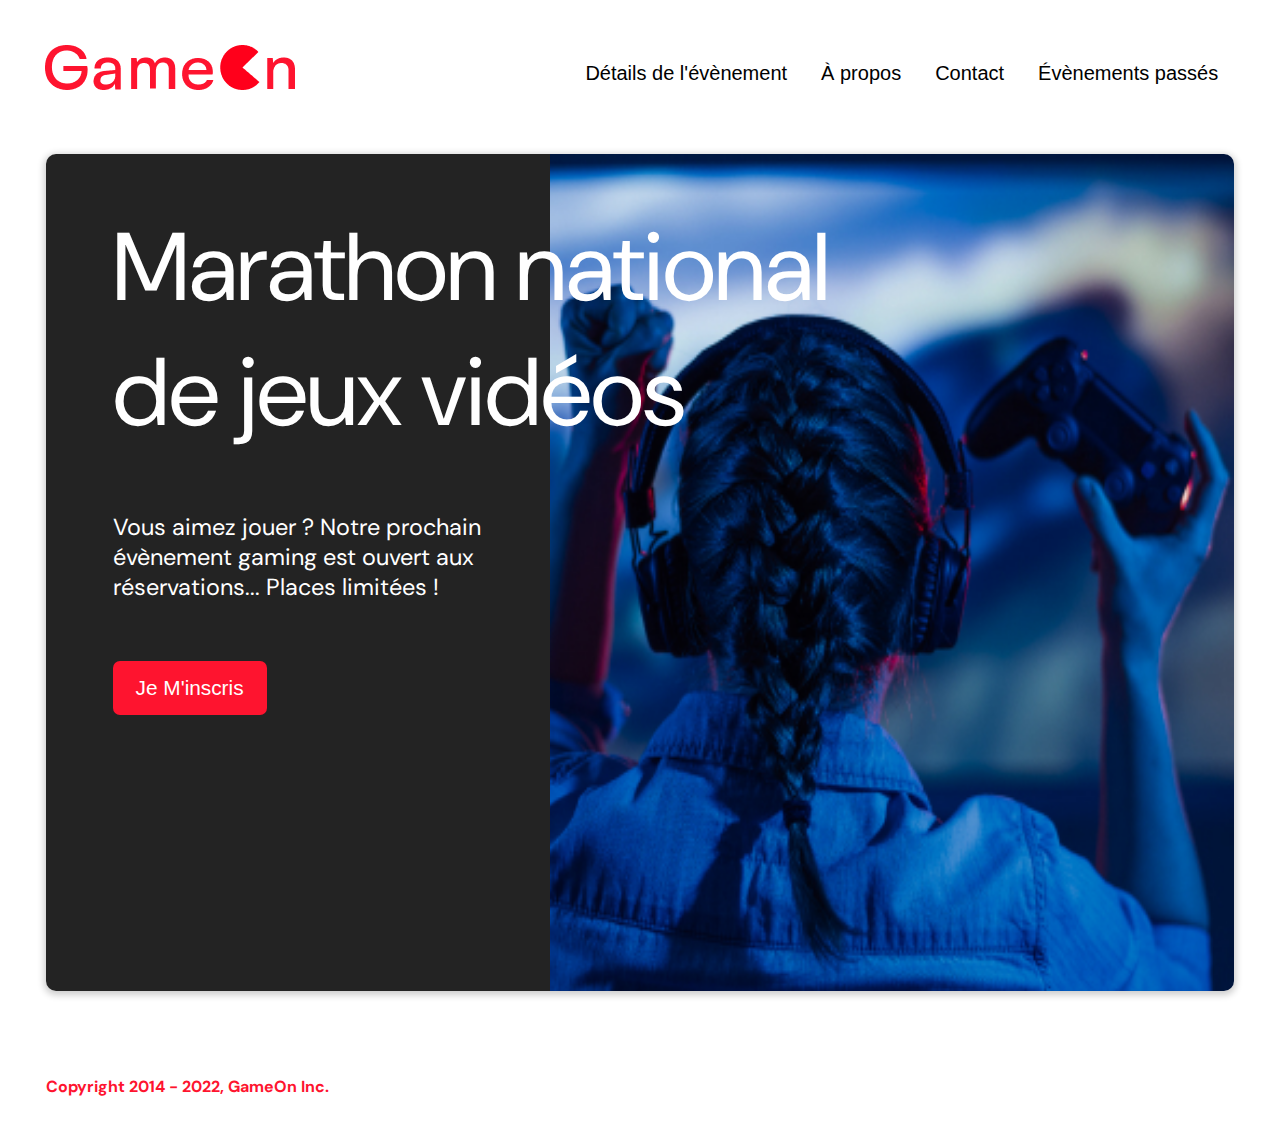
==== index.html @ 82ab637f "premier commit" ====
<!DOCTYPE html>
<html lang="en">
  <head>
    <meta charset="utf-8" />
    <title>Reservation</title>
    <meta name="viewport" content="width=device-width,initial-scale=1" />
    <link rel="stylesheet" href="modal.css" />
    <link
      rel="stylesheet"
      href="https://cdnjs.cloudflare.com/ajax/libs/font-awesome/4.7.0/css/font-awesome.min.css"
    />
    <link
      href="https://fonts.googleapis.com/css?family=DM+Sans"
      rel="stylesheet"
    />
  </head>
  <body>
    <div class="topnav" id="myTopnav">
      <div class="header-logo">
        <img alt="logo" src="Logo.png" width="auto" height="auto" />
      </div>
      <div class="main-navbar">
        <!-- Ajout de la classe "nav-link" à tous les liens -->

        <a href="#" class="nav-link active" style="display: none"
          ><span>Accueil</span></a
        >
        <a href="#" class="nav-link"><span>Détails de l'évènement</span></a>
        <a href="#" class="nav-link"><span>À propos</span></a>
        <a href="#" class="nav-link"><span>Contact</span></a>
        <a href="#" class="nav-link"><span>Évènements passés</span></a>
        <a href="javascript:void(0);" class="icon" onclick="editNav()">
          <i class="fa fa-bars"></i>
        </a>
      </div>
    </div>
    <main>
      <div class="hero-section">
        <div class="hero-content">
          <h1 class="hero-headline">
            Marathon national<br />
            de jeux vidéos
          </h1>
          <p class="hero-text">
            Vous aimez jouer ? Notre prochain évènement gaming est ouvert aux
            réservations... Places limitées !
          </p>
          <button class="btn-signup modal-btn">je m'inscris</button>
        </div>
        <div class="hero-img">
          <img src="./bg_img.jpg" alt="img" />
        </div>
        <button class="btn-signup modal-btn">je m'inscris</button>
      </div>

      <div class="bground">
        <div class="content">
          <span class="close"></span>
          <div class="modal-body">
            <form
              name="reserve"
              action="index.html"
              method="get"
              onsubmit="return validate();"
            >
              <div class="formData">
                <label for="first">Prénom</label><br />
                <input
                  class="text-control"
                  type="text"
                  id="first"
                  name="first"
                  minlength="2"
                /><br />
              </div>
              <div class="formData">
                <label for="last">Nom</label><br />
                <input
                  class="text-control"
                  type="text"
                  id="last"
                  name="last"
                /><br />
              </div>
              <div class="formData">
                <label for="email">E-mail</label><br />
                <input
                  class="text-control"
                  type="email"
                  id="email"
                  name="email"
                /><br />
              </div>
              <div class="formData">
                <label for="birthdate">Date de naissance</label><br />
                <input
                  class="text-control"
                  type="date"
                  id="birthdate"
                  name="birthdate"
                /><br />
              </div>
              <div class="formData">
                <label for="quantity"
                  >À combien de tournois GameOn avez-vous déjà participé
                  ?</label
                ><br />
                <input
                  type="number"
                  class="text-control"
                  id="quantity"
                  name="quantity"
                  min="0"
                  max="99"
                />
              </div>
              <p class="text-label">
                A quel tournoi souhaitez-vous participer cette année ?
              </p>
              <div class="formData">
                <input
                  class="checkbox-input"
                  type="radio"
                  id="location1"
                  name="location"
                  value="New York"
                />
                <label class="checkbox-label" for="location1">
                  <span class="checkbox-icon"></span>
                  New York</label
                >
                <input
                  class="checkbox-input"
                  type="radio"
                  id="location2"
                  name="location"
                  value="San Francisco"
                />
                <label class="checkbox-label" for="location2">
                  <span class="checkbox-icon"></span>
                  San Francisco</label
                >
                <input
                  class="checkbox-input"
                  type="radio"
                  id="location3"
                  name="location"
                  value="Seattle"
                />
                <label class="checkbox-label" for="location3">
                  <span class="checkbox-icon"></span>
                  Seattle</label
                >
                <input
                  class="checkbox-input"
                  type="radio"
                  id="location4"
                  name="location"
                  value="Chicago"
                />
                <label class="checkbox-label" for="location4">
                  <span class="checkbox-icon"></span>
                  Chicago</label
                >
                <input
                  class="checkbox-input"
                  type="radio"
                  id="location5"
                  name="location"
                  value="Boston"
                />
                <label class="checkbox-label" for="location5">
                  <span class="checkbox-icon"></span>
                  Boston</label
                >
                <input
                  class="checkbox-input"
                  type="radio"
                  id="location6"
                  name="location"
                  value="Portland"
                />
                <label class="checkbox-label" for="location6">
                  <span class="checkbox-icon"></span>
                  Portland</label
                >
              </div>

              <div class="formData">
                <input
                  class="checkbox-input"
                  type="checkbox"
                  id="checkbox1"
                  checked
                />
                <label class="checkbox2-label" for="checkbox1" required>
                  <span class="checkbox-icon"></span>
                  J'ai lu et accepté les conditions d'utilisation.
                </label>
                <br />
                <input class="checkbox-input" type="checkbox" id="checkbox2" />
                <label class="checkbox2-label" for="checkbox2">
                  <span class="checkbox-icon"></span>
                  Je souhaite être prévenu des prochains évènements.
                </label>
                <br />
              </div>
              <input
                class="btn-submit"
                type="submit"
                class="button"
                value="C'est parti"
              />
            </form>
          </div>
        </div>
      </div>
    </main>
    <footer>
      <p class="copyrights">Copyright 2014 - 2022, GameOn Inc.</p>
    </footer>
    <script src="modal.js"></script>
  </body>
</html>
---- modal.css ----
:root {
  --font-default: "DM Sans", Arial, Helvetica, sans-serif;
  --font-slab: var(--font-default);
  --modal-duration: 0.8s;
}
* {
  box-sizing: border-box;
  margin: 0;
  padding: 0;
}
/* Landing Page */

body {
  margin: 0;
  display: flex;
  flex-direction: column;
  background-image: url("background.png");
  font-family: var(--font-default);
  font-size: 18px;
  max-width: 1300px;
  margin: 0 auto;
}

p {
  margin-bottom: 0;
  padding: 0.5vw;
}

img {
  padding-right: 1rem;
}

.topnav {
  overflow: hidden;
  margin: 3.5%;
}
.header-logo {
  float: left;
}
.main-navbar {
  float: right;
}
.topnav a {
  float: left;
  display: block;
  color: #000000;
  text-align: center;
  padding: 12px 12px;
  margin: 5px;
  text-decoration: none;
  font-size: 20px;
  font-family: Roboto, sans-serif;
}

.topnav a:hover {
  background-color: #ff0000;
  color: #ffffff;
  border-radius: 15px;
}

/* modification  */

.topnav a.active {
  background-color: #ff0000;
  color: #ffffff;
  border-radius: 15px;
}

.topnav .icon {
  display: none;
}

@media screen and (max-width: 768px) {
  .topnav a {
    display: none;
  }
  .topnav a.icon {
    float: right;
    display: block;
    color: #ff0000;
    text-align: center;
    font-size: 25px;
    text-decoration: none;
  }

  .topnav a:hover {
    background-color: #ffffff;
    color: black;
    border-radius: 0;
  }
}

@media screen and (max-width: 768px) {
  .topnav.responsive {
    position: relative;
  }
  .topnav.responsive .icon {
    position: absolute;
    right: 0;
    top: 0;
  }
  .topnav.responsive a {
    float: none;
    display: block;
    text-align: left;
  }
}

@media screen and (max-width: 540px) {
  .topnav a {
    display: none;
  }
  .topnav a.icon {
    float: right;
    display: block;
    margin-top: -15px;
  }
}

main {
  font-size: 130%;
  font-weight: bolder;
  color: black;
  padding-top: 0.5vw;
  padding-left: 2vw;
  padding-right: 2vw;
  margin: 1px 20px 15px;
  border-radius: 2rem;
  text-align: justify;
}

.modal-btn {
  font-size: 145%;
  background: #fe142f;
  display: flex;
  margin: auto;
  padding: 2em;
  color: #fff;
  padding: 0.75rem 2.5rem;
  border-radius: 1rem;
  cursor: pointer;
}

.modal-btn:hover {
  background: #3876ac;
}

.footer {
  margin: 20px;
  padding: 10px;
  font-family: var(--font-slab);
}

/* Modal form */

.button {
  background: #fe142f;
  margin-top: 0.5em;
  padding: 1em;
  color: #fff;
  border-radius: 15px;
  cursor: pointer;
  font-size: 16px;
}

.button:hover {
  background: #3876ac;
}

.smFont {
  font-size: 16px;
}

.bground {
  display: none;
  position: fixed;
  z-index: 1;
  left: 0;
  top: 0;
  height: 100%;
  width: 100%;
  overflow: auto;
  background-color: rgba(26, 39, 156, 0.4);
}

.content {
  margin: 5% auto;
  width: 100%;
  max-width: 500px;
  animation-name: modalopen;
  animation-duration: var(--modal-duration);
  background: #232323;
  border-radius: 10px;
  overflow: hidden;
  position: relative;
  color: #fff;
  padding-top: 10px;
}

.content-off {
  animation-name: modalclose;
  animation-duration: var(--modal-duration);
}

.modal-body {
  padding: 15px 8%;
  margin: 15px auto;
}

label {
  font-family: var(--font-default);
  font-size: 17px;
  font-weight: normal;
  display: inline-block;
  margin-bottom: 11px;
}
input {
  padding: 8px;
  border: 0.8px solid #ccc;
  outline: none;
}
.text-control {
  margin: 0;
  padding: 8px;
  width: 100%;
  border-radius: 8px;
  font-size: 20px;
  height: 48px;
}
.formData[data-error]::after {
  content: attr(data-error);
  font-size: 0.4em;
  color: #e54858;
  display: block;
  margin-top: 7px;
  margin-bottom: 7px;
  text-align: right;
  line-height: 0.3;
  opacity: 0;
  transition: 0.3s;
}
.formData[data-error-visible="true"]::after {
  opacity: 1;
}
.formData[data-error-visible="true"] .text-control {
  border: 2px solid #e54858;
}
/* 
input[data-error]::after {
    content: attr(data-error);
    font-size: 0.4em;
    color: red;
} */
.checkbox-label,
.checkbox2-label {
  position: relative;
  margin-left: 36px;
  font-size: 12px;
  font-weight: normal;
}
.checkbox-label .checkbox-icon,
.checkbox2-label .checkbox-icon {
  display: block;
  width: 20px;
  height: 20px;
  border: 2px solid #279e7a;
  border-radius: 50%;
  text-indent: 29px;
  white-space: nowrap;
  position: absolute;
  left: -30px;
  top: -1px;
  transition: 0.3s;
}
.checkbox-label .checkbox-icon::after,
.checkbox2-label .checkbox-icon::after {
  content: "";
  width: 13px;
  height: 13px;
  background-color: #279e7a;
  border-radius: 50%;
  text-indent: 29px;
  white-space: nowrap;
  position: absolute;
  left: 50%;
  top: 50%;
  transform: translate(-50%, -50%);
  transition: 0.3s;
  opacity: 0;
}
.checkbox-input {
  display: none;
}
.checkbox-input:checked + .checkbox-label .checkbox-icon::after,
.checkbox-input:checked + .checkbox2-label .checkbox-icon::after {
  opacity: 1;
}
.checkbox-input:checked + .checkbox2-label .checkbox-icon {
  background: #279e7a;
}
.checkbox2-label .checkbox-icon {
  border-radius: 4px;
  border: 0;
  background: #c4c4c4;
}
.checkbox2-label .checkbox-icon::after {
  width: 7px;
  height: 4px;
  border-radius: 2px;
  background: transparent;
  border: 2px solid transparent;
  border-bottom-color: #fff;
  border-left-color: #fff;
  transform: rotate(-55deg);
  left: 21%;
  top: 19%;
}
.close {
  position: absolute;
  right: 15px;
  top: 15px;
  width: 32px;
  height: 32px;
  opacity: 1;
  cursor: pointer;
  transform: scale(0.7);
}
.close:before,
.close:after {
  position: absolute;
  left: 15px;
  content: " ";
  height: 33px;
  width: 3px;
  background-color: #fff;
}
.close:before {
  transform: rotate(45deg);
}
.close:after {
  transform: rotate(-45deg);
}
.btn-submit,
.btn-signup {
  background: #fe142f;
  display: block;
  margin: 0 auto;
  border-radius: 7px;
  font-size: 1rem;
  padding: 12px 82px;
  color: #fff;
  cursor: pointer;
  border: 0;
}
/* custom select styles */
.custom-select {
  position: relative;
  font-family: Arial;
  font-size: 1.1rem;
  font-weight: normal;
}

.custom-select select {
  display: none;
}
.select-selected {
  background-color: #fff;
}

/* Style the arrow inside the select element: */
.select-selected:after {
  position: absolute;
  content: "";
  top: 10px;
  right: 13px;
  width: 11px;
  height: 11px;
  border: 3px solid transparent;
  border-bottom-color: #f00;
  border-left-color: #f00;
  transform: rotate(-48deg);
  border-radius: 5px 0 5px 0;
}

/* Point the arrow upwards when the select box is open (active): */
.select-selected.select-arrow-active:after {
  transform: rotate(135deg);
  top: 13px;
}

.select-items div,
.select-selected {
  color: #000;
  padding: 11px 16px;
  border: 1px solid transparent;
  border-color: transparent transparent rgba(0, 0, 0, 0.1) transparent;
  cursor: pointer;
  border-radius: 8px;
  height: 48px;
}

/* Style items (options): */
.select-items {
  position: absolute;
  background-color: #fff;
  top: 89%;
  left: 0;
  right: 0;
  z-index: 99;
}

/* Hide the items when the select box is closed: */
.select-hide {
  display: none;
}

.select-items div:hover,
.same-as-selected {
  background-color: rgba(0, 0, 0, 0.1);
}
/* custom select end */
.text-label {
  font-weight: normal;
  font-size: 16px;
}
.hero-section {
  min-height: 93vh;
  border-radius: 10px;
  display: grid;
  grid-template-columns: repeat(12, 1fr);
  overflow: hidden;
  box-shadow: 0 2px 7px 2px rgba(0, 0, 0, 0.2);
  margin-bottom: 10px;
}
.hero-content {
  padding: 51px 67px;
  grid-column: span 4;
  background: #232323;
  color: #fff;
  position: relative;
  text-align: left;
  min-width: 424px;
}
.hero-content::after {
  content: "";
  width: 100%;
  height: 100%;
  background: #232323;
  position: absolute;
  right: -80px;
  top: 0;
}
.hero-content > * {
  position: relative;
  z-index: 1;
}
.hero-headline {
  font-size: 6rem;
  font-weight: normal;
  white-space: nowrap;
}
.hero-text {
  width: 146%;
  font-weight: normal;
  margin-top: 57px;
  padding: 0;
}
.btn-signup {
  outline: none;
  text-transform: capitalize;
  font-size: 1.3rem;
  padding: 15px 23px;
  margin: 0;
  margin-top: 59px;
}
.hero-img {
  grid-column: span 8;
}
.hero-img img {
  width: 100%;
  height: 100%;
  display: block;
  padding: 0;
}
.copyrights {
  color: #fe142f;
  padding: 0;
  font-size: 1rem;
  margin: 60px 0 30px;
  font-weight: bolder;
}
.hero-section > .btn-signup {
  display: none;
}
footer {
  padding-left: 2vw;
  padding-right: 2vw;
  margin: 0 20px;
}
@media screen and (max-width: 800px) {
  .hero-section {
    display: block;
    box-shadow: unset;
  }
  .hero-content {
    background: #fff;
    color: #000;
    padding: 20px;
  }
  .hero-content::after {
    content: unset;
  }
  .hero-content .btn-signup {
    display: none;
  }
  .hero-headline {
    font-size: 4.5rem;
    white-space: normal;
  }
  .hero-text {
    width: unset;
    font-size: 1.5rem;
  }
  .hero-img img {
    border-radius: 10px;
    margin-top: 40px;
  }
  .hero-section > .btn-signup {
    display: block;
    margin: 32px auto 10px;
    padding: 12px 35px;
  }
  .copyrights {
    margin-top: 50px;
    text-align: center;
  }
}

@keyframes modalopen {
  from {
    opacity: 0;
    transform: translateY(-150px);
  }
  to {
    opacity: 1;
  }
}

/* Ajout de l'animation inverse de modalopen afin de fermer le formulaire */
@keyframes modalclose {
  from {
    opacity: 1;
    transform: translateY(0);
  }
  to {
    opacity: 0;
    transform: translateY(-100%);
  }
}
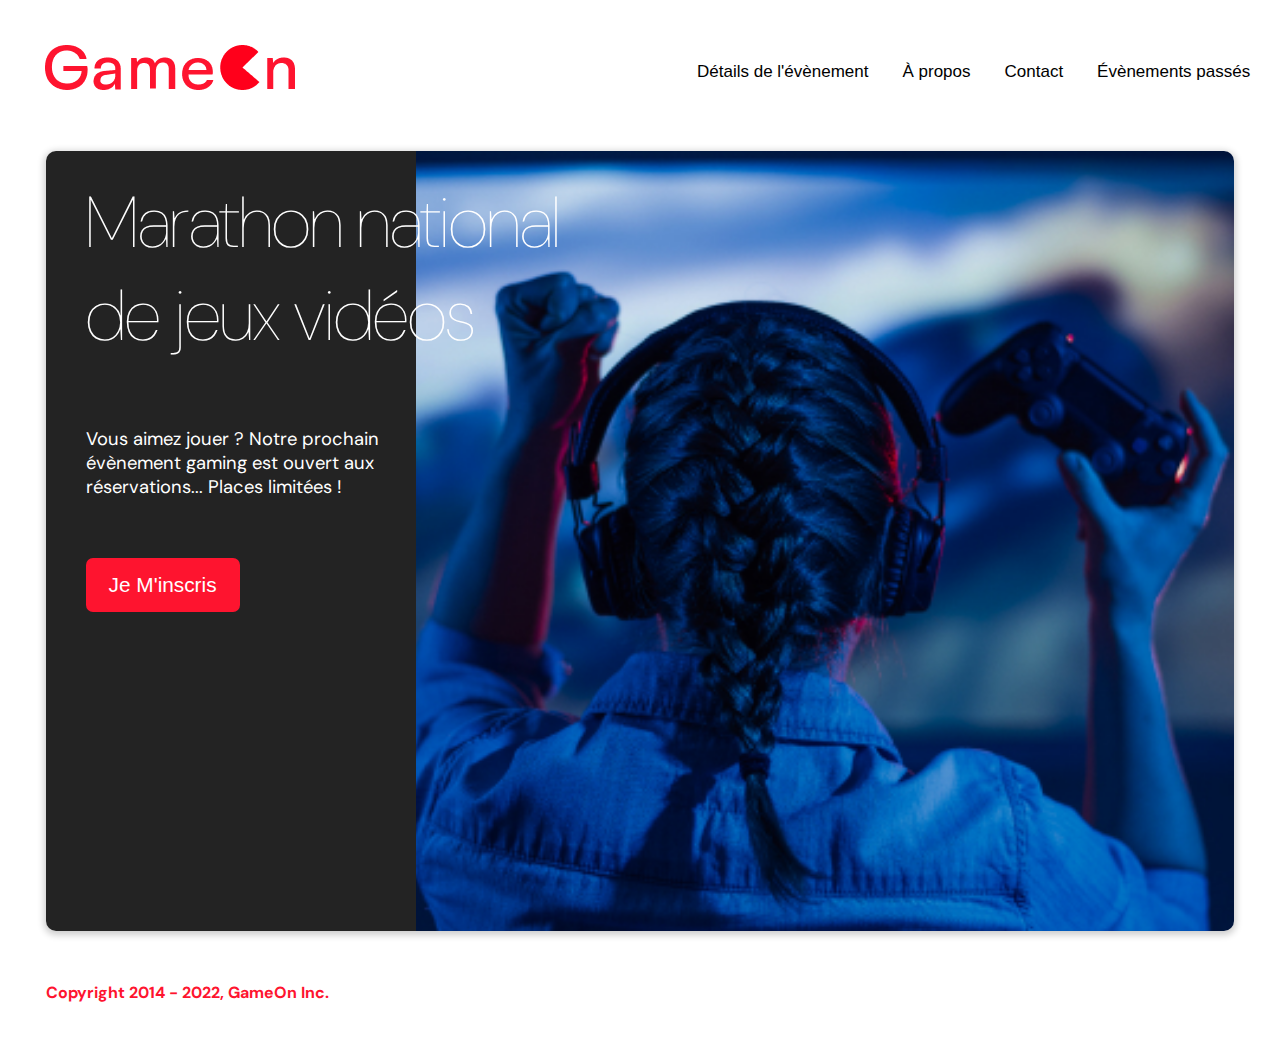
==== commit 0a06d245: "fixe bug" ====
--- a/index.html
+++ b/index.html
@@ -29,11 +29,12 @@
         <a href="#" class="nav-link"><span>À propos</span></a>
         <a href="#" class="nav-link"><span>Contact</span></a>
         <a href="#" class="nav-link"><span>Évènements passés</span></a>
-        <a href="javascript:void(0);" class="icon" onclick="editNav()">
+        <a href="javascript:void(0);" class="icon" onclick="toggleNav()">
           <i class="fa fa-bars"></i>
         </a>
       </div>
     </div>
+
     <main>
       <div class="hero-section">
         <div class="hero-content">
@@ -58,19 +59,22 @@
           <span class="close"></span>
           <div class="modal-body">
             <form
-              name="reserve"
-              action="index.html"
-              method="get"
-              onsubmit="return validate();"
+            name="reserve"
+            action="index.html"
+            method="get"
+            id="form-modal"
             >
-              <div class="formData">
+              <div
+                class="formData"
+                data-error="Le champ doit contenir uniquement des lettres"
+                data-error-visible="false"
+              >
                 <label for="first">Prénom</label><br />
                 <input
                   class="text-control"
                   type="text"
                   id="first"
                   name="first"
-                  minlength="2"
                 /><br />
               </div>
               <div class="formData">
@@ -110,9 +114,7 @@
                   class="text-control"
                   id="quantity"
                   name="quantity"
-                  min="0"
-                  max="99"
-                />
+                /><br />
               </div>
               <p class="text-label">
                 A quel tournoi souhaitez-vous participer cette année ?
@@ -185,7 +187,6 @@
                   Portland</label
                 >
               </div>
-
               <div class="formData">
                 <input
                   class="checkbox-input"
@@ -207,8 +208,8 @@
               </div>
               <input
                 class="btn-submit"
+                class="button"
                 type="submit"
-                class="button"
                 value="C'est parti"
               />
             </form>
--- a/modal.css
+++ b/modal.css
@@ -3,18 +3,16 @@
   --font-slab: var(--font-default);
   --modal-duration: 0.8s;
 }
-* {
+
+*, ::before, ::after {
   box-sizing: border-box;
   margin: 0;
   padding: 0;
 }
-/* Landing Page */
 
 body {
-  margin: 0;
   display: flex;
   flex-direction: column;
-  background-image: url("background.png");
   font-family: var(--font-default);
   font-size: 18px;
   max-width: 1300px;
@@ -28,18 +26,26 @@
 
 img {
   padding-right: 1rem;
-}
+  object-fit: contain;
+}
+
+/* Navbar */
 
 .topnav {
+  margin: 3.5% -3% 3.5% 3.5%;
   overflow: hidden;
-  margin: 3.5%;
-}
+  /* width: 100%; */
+}
+
 .header-logo {
   float: left;
 }
+
 .main-navbar {
   float: right;
-}
+  margin-right: 4vw;
+}
+
 .topnav a {
   float: left;
   display: block;
@@ -48,8 +54,8 @@
   padding: 12px 12px;
   margin: 5px;
   text-decoration: none;
-  font-size: 20px;
-  font-family: Roboto, sans-serif;
+  font-size: 17px;
+  font-family: "Roboto", sans-serif;
 }
 
 .topnav a:hover {
@@ -58,11 +64,13 @@
   border-radius: 15px;
 }
 
-/* modification  */
+.topnav a:hover span {
+  border-bottom: 1px solid white;
+}
 
 .topnav a.active {
   background-color: #ff0000;
-  color: #ffffff;
+  color: white;
   border-radius: 15px;
 }
 
@@ -70,61 +78,98 @@
   display: none;
 }
 
+/* Media Queries Navabar */
+
 @media screen and (max-width: 768px) {
+  body {
+    margin: 0;
+    max-width: 100vw;
+    padding: 0;
+  }
+  .topnav {
+    padding: 0;
+    margin: 0;
+    display: flex;
+    align-items: center;
+    justify-content: space-between;
+    text-align: center;
+  }
+
+  .header-logo {
+    padding: 20px 20px 0px;
+  }
+
+  .main-navbar {
+    float: none;
+    margin-right: 0;
+  }
+
   .topnav a {
     display: none;
   }
+
   .topnav a.icon {
-    float: right;
     display: block;
+    float: none;
     color: #ff0000;
     text-align: center;
-    font-size: 25px;
+    font-size: 40px;
     text-decoration: none;
-  }
-
-  .topnav a:hover {
+    padding: 0;
+    /* margin: 20px 40px 0 0; */
+    mix-blend-mode: color-burn;
+  }
+
+  .topnav a.icon:hover {
     background-color: #ffffff;
-    color: black;
     border-radius: 0;
   }
-}
-
-@media screen and (max-width: 768px) {
+
   .topnav.responsive {
     position: relative;
   }
+
   .topnav.responsive .icon {
     position: absolute;
     right: 0;
     top: 0;
   }
+
   .topnav.responsive a {
     float: none;
     display: block;
     text-align: left;
-  }
-}
-
-@media screen and (max-width: 540px) {
-  .topnav a {
-    display: none;
-  }
-  .topnav a.icon {
+    margin-right: 100px;
+  }
+
+  .topnav.responsive a.icon {
     float: right;
     display: block;
+    margin: 35px 55px 0 0;
+  }
+}
+
+@media screen and (max-width: 540px) {
+  .topnav a.icon {
     margin-top: -15px;
   }
-}
+
+  .header-logo img {
+    width: 120px;
+  }
+}
+
+/* Fin Media Queries Navabar */
 
 main {
+  display: flex;
   font-size: 130%;
   font-weight: bolder;
   color: black;
   padding-top: 0.5vw;
   padding-left: 2vw;
   padding-right: 2vw;
-  margin: 1px 20px 15px;
+  margin: 1px 20px;
   border-radius: 2rem;
   text-align: justify;
 }
@@ -184,6 +229,7 @@
 }
 
 .content {
+  height: auto;
   margin: 5% auto;
   width: 100%;
   max-width: 500px;
@@ -227,30 +273,28 @@
   font-size: 20px;
   height: 48px;
 }
+label[for="quantity"] {
+  padding-top: 7px;
+}
 .formData[data-error]::after {
   content: attr(data-error);
   font-size: 0.4em;
   color: #e54858;
-  display: block;
+  display: none;
   margin-top: 7px;
   margin-bottom: 7px;
   text-align: right;
   line-height: 0.3;
   opacity: 0;
-  transition: 0.3s;
+  transition: all 0.3s;
 }
 .formData[data-error-visible="true"]::after {
+  display: block;
   opacity: 1;
 }
 .formData[data-error-visible="true"] .text-control {
   border: 2px solid #e54858;
 }
-/* 
-input[data-error]::after {
-    content: attr(data-error);
-    font-size: 0.4em;
-    color: red;
-} */
 .checkbox-label,
 .checkbox2-label {
   position: relative;
@@ -351,80 +395,13 @@
   color: #fff;
   cursor: pointer;
   border: 0;
-}
-/* custom select styles */
-.custom-select {
-  position: relative;
-  font-family: Arial;
-  font-size: 1.1rem;
-  font-weight: normal;
-}
-
-.custom-select select {
-  display: none;
-}
-.select-selected {
-  background-color: #fff;
-}
-
-/* Style the arrow inside the select element: */
-.select-selected:after {
-  position: absolute;
-  content: "";
-  top: 10px;
-  right: 13px;
-  width: 11px;
-  height: 11px;
-  border: 3px solid transparent;
-  border-bottom-color: #f00;
-  border-left-color: #f00;
-  transform: rotate(-48deg);
-  border-radius: 5px 0 5px 0;
-}
-
-/* Point the arrow upwards when the select box is open (active): */
-.select-selected.select-arrow-active:after {
-  transform: rotate(135deg);
-  top: 13px;
-}
-
-.select-items div,
-.select-selected {
-  color: #000;
-  padding: 11px 16px;
-  border: 1px solid transparent;
-  border-color: transparent transparent rgba(0, 0, 0, 0.1) transparent;
-  cursor: pointer;
-  border-radius: 8px;
-  height: 48px;
-}
-
-/* Style items (options): */
-.select-items {
-  position: absolute;
-  background-color: #fff;
-  top: 89%;
-  left: 0;
-  right: 0;
-  z-index: 99;
-}
-
-/* Hide the items when the select box is closed: */
-.select-hide {
-  display: none;
-}
-
-.select-items div:hover,
-.same-as-selected {
-  background-color: rgba(0, 0, 0, 0.1);
-}
-/* custom select end */
+  text-align: center;
+}
 .text-label {
   font-weight: normal;
   font-size: 16px;
 }
 .hero-section {
-  min-height: 93vh;
   border-radius: 10px;
   display: grid;
   grid-template-columns: repeat(12, 1fr);
@@ -433,13 +410,13 @@
   margin-bottom: 10px;
 }
 .hero-content {
-  padding: 51px 67px;
-  grid-column: span 4;
+  padding: 25px 40px;
+  grid-column: span 3;
   background: #232323;
   color: #fff;
   position: relative;
   text-align: left;
-  min-width: 424px;
+  min-width: 350px;
 }
 .hero-content::after {
   content: "";
@@ -447,7 +424,7 @@
   height: 100%;
   background: #232323;
   position: absolute;
-  right: -80px;
+  right: -20px;
   top: 0;
 }
 .hero-content > * {
@@ -455,15 +432,16 @@
   z-index: 1;
 }
 .hero-headline {
-  font-size: 6rem;
-  font-weight: normal;
+  font-size: 4.5rem;
+  font-weight: 100;
   white-space: nowrap;
 }
 .hero-text {
-  width: 146%;
-  font-weight: normal;
-  margin-top: 57px;
+  width: 120%;
+  font-weight: lighter;
+  margin-top: 65px;
   padding: 0;
+  font-size: 1.15rem;
 }
 .btn-signup {
   outline: none;
@@ -474,7 +452,7 @@
   margin-top: 59px;
 }
 .hero-img {
-  grid-column: span 8;
+  grid-column: span 9;
 }
 .hero-img img {
   width: 100%;
@@ -483,10 +461,11 @@
   padding: 0;
 }
 .copyrights {
+  display: flex;
   color: #fe142f;
   padding: 0;
   font-size: 1rem;
-  margin: 60px 0 30px;
+  margin: 40px 0 50px;
   font-weight: bolder;
 }
 .hero-section > .btn-signup {
@@ -497,6 +476,113 @@
   padding-right: 2vw;
   margin: 0 20px;
 }
+
+/* CONFIRMATION SUBMIT MODAL */
+.container-confirmation {
+  display: block;
+  height: 100%;
+  width: 100%;
+  max-width: 450px;
+  margin: 0 auto;
+}
+
+.para-confirmation{
+  display: flex;
+  align-items: center;
+  justify-content:center;
+  text-align: center;
+  margin: 0 auto;
+  height: 90%;
+  font-size: 1.9rem;
+  line-height: 1.7;
+  font-weight: lighter;
+  animation: appear .8s ease-out;
+}
+
+#close-btn-confirmation {
+  position: relative;
+  display: block;
+  bottom: 0px;
+  outline: none;
+  border: none;
+  text-transform: capitalize;
+  font-size: 1.3rem;
+  background: #fe142f;
+  display: flex;
+  margin:  0 auto;
+  color: #fff;
+  padding: 0.5rem 2.8rem;
+  border-radius: 7px;
+  cursor: pointer;
+  text-align: center;
+}
+
+#close-btn-confirmation:hover {
+  background: #3876ac;
+}
+
+.nope-anim {
+  animation: nope .4s forwards;
+}
+
+/* Animations */
+
+@keyframes modalopen {
+  from {
+    opacity: 0;
+    transform: translateY(-150px);
+  }
+  to {
+    opacity: 1;
+  }
+}
+
+@keyframes modalclose {
+  from {
+    opacity: 1;
+    transform: translateY(0);
+  }
+  to {
+    opacity: 0;
+    transform: translateY(-100%);
+  }
+}
+
+@keyframes nope {
+  0% {
+    transform: translate(0px);
+  }
+  20% {
+    transform: translate(-10px);
+  }
+  40% {
+    transform: translate(10px);
+  }
+  60% {
+    transform: translate(-10px);
+  }
+  80% {
+    transform: translate(10px);
+  }
+  100% {
+    transform: translate(0px);
+  }
+}
+
+@keyframes appear {
+  from {
+    opacity: 0;
+    transform: translateY(-100px);
+  }
+  to {
+    opacity: 1;
+    transform: translateY(0px);
+  }
+}
+
+
+/* Média Queries */
+
 @media screen and (max-width: 800px) {
   .hero-section {
     display: block;
@@ -536,24 +622,47 @@
   }
 }
 
-@keyframes modalopen {
-  from {
-    opacity: 0;
-    transform: translateY(-150px);
-  }
-  to {
-    opacity: 1;
-  }
-}
-
-/* Ajout de l'animation inverse de modalopen afin de fermer le formulaire */
-@keyframes modalclose {
-  from {
-    opacity: 1;
-    transform: translateY(0);
-  }
-  to {
-    opacity: 0;
-    transform: translateY(-100%);
-  }
-}
+@media screen and (max-width: 425px) {
+  .hero-section {
+    padding: 0;
+    margin: 0;
+  }
+
+  .content {
+    max-width: 100vw;
+    border-radius: 0;
+    margin: 0;
+    padding: 0;
+  }
+  .close {
+right: 25px;
+  }
+  .modal-body {
+    padding: 35px 20px 15px;
+    margin: 0 12px 0 0;
+  }
+
+  .hero-content {
+    padding: 0;
+    min-width: none;
+  }
+  .hero-headline {
+    font-size: 2.5rem;
+  }
+  p.hero-text {
+    font-size: 0.9rem;
+    margin: 0;
+    margin-top: 20px;
+    display: block;
+    padding: 0;
+  }
+  .hero-img img {
+    margin-top: 20px;
+  }
+  .hero-section > .btn-signup {
+    margin: 32px auto 0px;
+  }
+  .copyrights {
+    margin-top: 30px;
+  }
+}
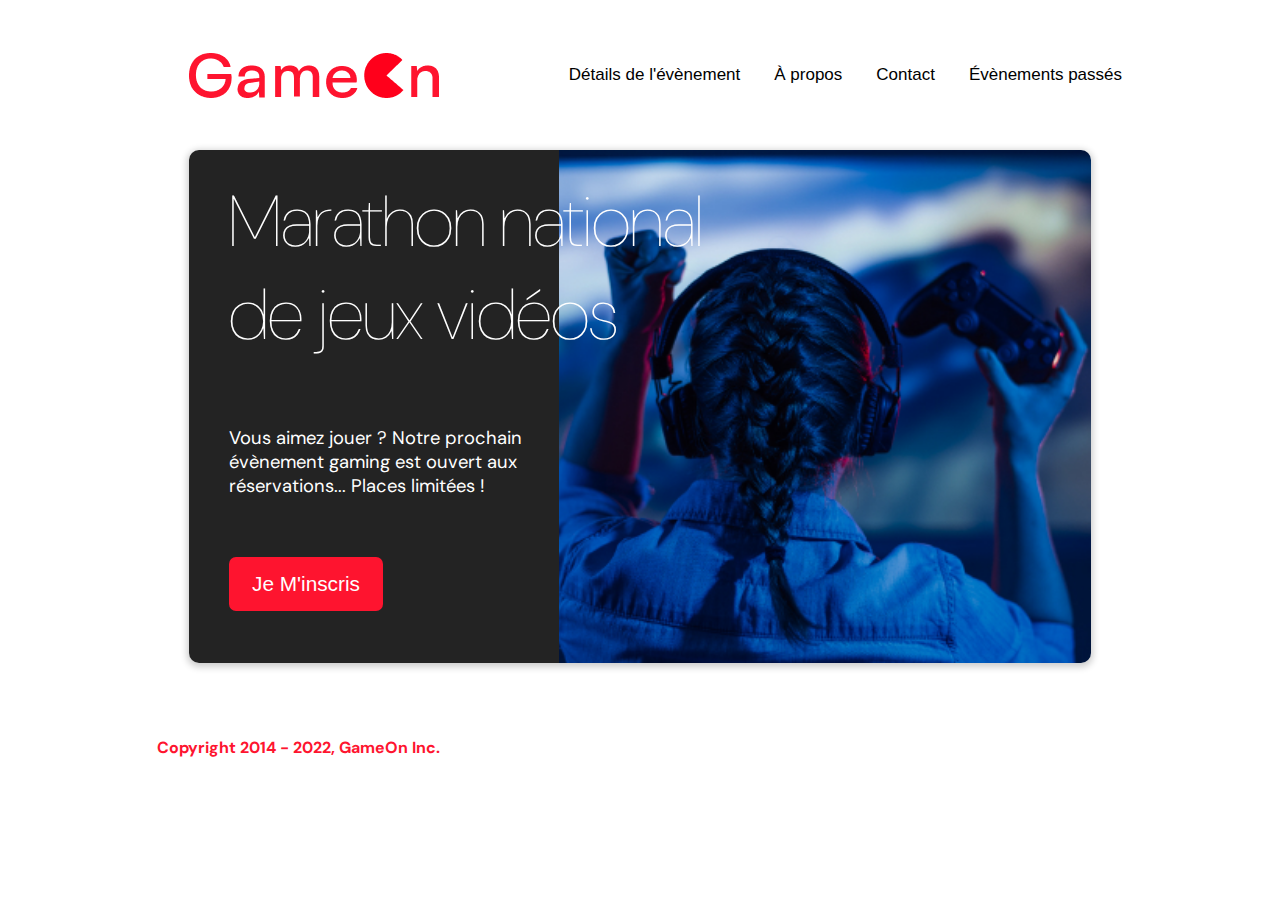
==== commit 5b961284: "last fix" ====
--- a/index.html
+++ b/index.html
@@ -17,10 +17,9 @@
   <body>
     <div class="topnav" id="myTopnav">
       <div class="header-logo">
-        <img alt="logo" src="Logo.png" width="auto" height="auto" />
+        <img alt="logo" src="Logo.png" />
       </div>
       <div class="main-navbar">
-        <!-- Ajout de la classe "nav-link" à tous les liens -->
 
         <a href="#" class="nav-link active" style="display: none"
           ><span>Accueil</span></a
@@ -29,11 +28,32 @@
         <a href="#" class="nav-link"><span>À propos</span></a>
         <a href="#" class="nav-link"><span>Contact</span></a>
         <a href="#" class="nav-link"><span>Évènements passés</span></a>
-        <a href="javascript:void(0);" class="icon" onclick="toggleNav()">
-          <i class="fa fa-bars"></i>
-        </a>
       </div>
     </div>
+
+    <!-- Mobile -->
+    <div class="mobile-nav">
+      <div class="header-logo">
+        <img alt="logo" src="Logo.png" />
+      </div>
+      <nav>
+        <a href="#">Accueil</a>
+        <a href="#">Détails de l'évènement</a>
+        <a href="#">À propos</a>
+        <a href="#">Contact</a>
+        <a href="#">Évènements passés</a>
+      </nav>
+      <button
+        type="button"
+        aria-label="toggle curtain navigation"
+        class="nav-toggler"
+      >
+        <span class="line l1"></span>
+        <span class="line l2"></span>
+        <span class="line l3"></span>
+      </button>
+    </div>
+    <!-- End Mobile -->
 
     <main>
       <div class="hero-section">
@@ -194,7 +214,7 @@
                   id="checkbox1"
                   checked
                 />
-                <label class="checkbox2-label" for="checkbox1" required>
+                <label class="checkbox2-label" for="checkbox1">
                   <span class="checkbox-icon"></span>
                   J'ai lu et accepté les conditions d'utilisation.
                 </label>
@@ -207,8 +227,7 @@
                 <br />
               </div>
               <input
-                class="btn-submit"
-                class="button"
+                class="btn-submit button"
                 type="submit"
                 value="C'est parti"
               />
--- a/modal.css
+++ b/modal.css
@@ -4,48 +4,52 @@
   --modal-duration: 0.8s;
 }
 
-*, ::before, ::after {
+*,
+::before,
+::after {
   box-sizing: border-box;
   margin: 0;
   padding: 0;
 }
 
 body {
-  display: flex;
-  flex-direction: column;
   font-family: var(--font-default);
   font-size: 18px;
-  max-width: 1300px;
   margin: 0 auto;
+  width: 100vw;
+  max-width: 1030px;
 }
 
 p {
   margin-bottom: 0;
-  padding: 0.5vw;
+  width: 100vw;
 }
 
 img {
   padding-right: 1rem;
-  object-fit: contain;
+  display: grid;
+  align-content: center;
 }
 
 /* Navbar */
-
+.mobile-nav {
+  display: none;
+}
 .topnav {
-  margin: 3.5% -3% 3.5% 3.5%;
-  overflow: hidden;
-  /* width: 100%; */
-}
-
+  max-width: 1030px;
+  width: 100vw;
+  padding: 3rem 1rem 2rem 4rem;
+  display: flex;
+  align-items: center;
+  justify-content: space-between;
+  text-align: center;
+}
 .header-logo {
   float: left;
 }
-
 .main-navbar {
   float: right;
-  margin-right: 4vw;
-}
-
+}
 .topnav a {
   float: left;
   display: block;
@@ -57,123 +61,31 @@
   font-size: 17px;
   font-family: "Roboto", sans-serif;
 }
-
 .topnav a:hover {
   background-color: #ff0000;
   color: #ffffff;
   border-radius: 15px;
 }
-
 .topnav a:hover span {
   border-bottom: 1px solid white;
 }
-
 .topnav a.active {
   background-color: #ff0000;
   color: white;
   border-radius: 15px;
 }
-
-.topnav .icon {
-  display: none;
-}
-
-/* Media Queries Navabar */
-
-@media screen and (max-width: 768px) {
-  body {
-    margin: 0;
-    max-width: 100vw;
-    padding: 0;
-  }
-  .topnav {
-    padding: 0;
-    margin: 0;
-    display: flex;
-    align-items: center;
-    justify-content: space-between;
-    text-align: center;
-  }
-
-  .header-logo {
-    padding: 20px 20px 0px;
-  }
-
-  .main-navbar {
-    float: none;
-    margin-right: 0;
-  }
-
-  .topnav a {
-    display: none;
-  }
-
-  .topnav a.icon {
-    display: block;
-    float: none;
-    color: #ff0000;
-    text-align: center;
-    font-size: 40px;
-    text-decoration: none;
-    padding: 0;
-    /* margin: 20px 40px 0 0; */
-    mix-blend-mode: color-burn;
-  }
-
-  .topnav a.icon:hover {
-    background-color: #ffffff;
-    border-radius: 0;
-  }
-
-  .topnav.responsive {
-    position: relative;
-  }
-
-  .topnav.responsive .icon {
-    position: absolute;
-    right: 0;
-    top: 0;
-  }
-
-  .topnav.responsive a {
-    float: none;
-    display: block;
-    text-align: left;
-    margin-right: 100px;
-  }
-
-  .topnav.responsive a.icon {
-    float: right;
-    display: block;
-    margin: 35px 55px 0 0;
-  }
-}
-
-@media screen and (max-width: 540px) {
-  .topnav a.icon {
-    margin-top: -15px;
-  }
-
-  .header-logo img {
-    width: 120px;
-  }
-}
-
-/* Fin Media Queries Navabar */
-
 main {
   display: flex;
   font-size: 130%;
   font-weight: bolder;
   color: black;
   padding-top: 0.5vw;
-  padding-left: 2vw;
-  padding-right: 2vw;
-  margin: 1px 20px;
+  padding: 1rem 4rem 4rem 4rem;
+  margin: 0 auto;
+  width: 100%;
   border-radius: 2rem;
   text-align: justify;
 }
-
 .modal-btn {
   font-size: 145%;
   background: #fe142f;
@@ -185,19 +97,11 @@
   border-radius: 1rem;
   cursor: pointer;
 }
-
 .modal-btn:hover {
   background: #3876ac;
 }
 
-.footer {
-  margin: 20px;
-  padding: 10px;
-  font-family: var(--font-slab);
-}
-
 /* Modal form */
-
 .button {
   background: #fe142f;
   margin-top: 0.5em;
@@ -207,15 +111,9 @@
   cursor: pointer;
   font-size: 16px;
 }
-
 .button:hover {
   background: #3876ac;
 }
-
-.smFont {
-  font-size: 16px;
-}
-
 .bground {
   display: none;
   position: fixed;
@@ -348,8 +246,8 @@
   background: #c4c4c4;
 }
 .checkbox2-label .checkbox-icon::after {
-  width: 7px;
-  height: 4px;
+  width: 13px;
+  height: 7px;
   border-radius: 2px;
   background: transparent;
   border: 2px solid transparent;
@@ -388,7 +286,7 @@
 .btn-signup {
   background: #fe142f;
   display: block;
-  margin: 0 auto;
+  margin: 20px auto 0;
   border-radius: 7px;
   font-size: 1rem;
   padding: 12px 82px;
@@ -463,40 +361,41 @@
 .copyrights {
   display: flex;
   color: #fe142f;
-  padding: 0;
+  padding: 0 0 3rem 2rem;
+  margin: 0;
   font-size: 1rem;
-  margin: 40px 0 50px;
   font-weight: bolder;
 }
 .hero-section > .btn-signup {
   display: none;
 }
 footer {
-  padding-left: 2vw;
-  padding-right: 2vw;
-  margin: 0 20px;
+  padding: 0;
+  margin: 0;
 }
 
 /* CONFIRMATION SUBMIT MODAL */
 .container-confirmation {
-  display: block;
+  display: flex;
+  flex-direction: column;
   height: 100%;
   width: 100%;
   max-width: 450px;
   margin: 0 auto;
 }
 
-.para-confirmation{
+.para-confirmation {
   display: flex;
   align-items: center;
-  justify-content:center;
+  justify-content: center;
+  margin: 0 auto;
   text-align: center;
-  margin: 0 auto;
+  width: 100%;
   height: 90%;
   font-size: 1.9rem;
   line-height: 1.7;
   font-weight: lighter;
-  animation: appear .8s ease-out;
+  animation: appear 0.8s ease-out;
 }
 
 #close-btn-confirmation {
@@ -509,7 +408,7 @@
   font-size: 1.3rem;
   background: #fe142f;
   display: flex;
-  margin:  0 auto;
+  margin: 0 auto;
   color: #fff;
   padding: 0.5rem 2.8rem;
   border-radius: 7px;
@@ -522,7 +421,7 @@
 }
 
 .nope-anim {
-  animation: nope .4s forwards;
+  animation: nope 0.4s forwards;
 }
 
 /* Animations */
@@ -580,10 +479,113 @@
   }
 }
 
-
 /* Média Queries */
 
-@media screen and (max-width: 800px) {
+@media screen and (max-width: 934px) {
+  /* Nav */
+  .mobile-nav {
+    z-index: 10;
+    background-color: white;
+    display: flex;
+    align-items: center;
+    justify-content: space-between;
+    text-align: center;
+    width: 100vw;
+    margin: auto;
+    height: 5rem;
+    position: fixed;
+  }
+
+  .topnav {
+    display: none;
+  }
+
+  img {
+    padding: 0;
+    margin: 0;
+  }
+  .header-logo {
+    float: none;
+    position: absolute;
+    z-index: 10;
+    top: 25px;
+    left: 30px;
+    cursor: pointer;
+    width: 7rem;
+    height: auto;
+  }
+  .header-logo img {
+    width: 100%;
+    height: 100%;
+  }
+
+  .nav-toggler {
+    position: absolute;
+    z-index: 10;
+    top: 20px;
+    right: 50px;
+    height: 30px;
+    width: 30px;
+    border: none;
+    outline: none;
+    cursor: pointer;
+    display: flex;
+    justify-content: center;
+    align-items: center;
+    background: transparent;
+  }
+  .line {
+    position: absolute;
+    display: block;
+    width: 100%;
+    height: 2px;
+    background: #ff0000;
+    transition: transform 0.3s ease-out, opacity 0.1s ease-out;
+  }
+  .l1 {
+    transform: translateY(-10px);
+  }
+  .l3 {
+    transform: translateY(10px);
+  }
+  .nav-toggler.active .l1 {
+    transform: translateY(0px) rotate(135deg);
+  }
+  .nav-toggler.active .l2 {
+    opacity: 0;
+  }
+  .nav-toggler.active .l3 {
+    transform: translateY(0px) rotate(-135deg);
+  }
+
+  nav {
+    position: fixed;
+    background-color: #363636;
+    min-width: 100vw;
+    display: flex;
+    justify-content: center;
+    align-items: center;
+    flex-direction: column;
+    transform: translateY(-100%);
+    z-index: 10;
+    transition: transform 0.3s cubic-bezier(0.73, 0.11, 0.67, 0.84);
+  }
+  nav.active {
+    transform: translateY(62%);
+  }
+  nav a {
+    font-family: Quicksand, sans-serif;
+    color: #f1f1f1;
+    font-size: 20px;
+    display: block;
+    margin: 10px 0;
+    text-decoration: none;
+    font-weight: 100;
+  }
+
+  main {
+    padding: 4rem 2rem 1rem;
+  }
   .hero-section {
     display: block;
     box-shadow: unset;
@@ -616,13 +618,59 @@
     margin: 32px auto 10px;
     padding: 12px 35px;
   }
+
+  .bground {
+    top: 7vh;
+  }
+
   .copyrights {
-    margin-top: 50px;
+    margin: 0;
+    padding: 0 0 30px 0;
+    display: flex;
+    align-items: center;
+    justify-content: center;
     text-align: center;
   }
 }
 
+@media screen and (max-width: 702px) {
+  h1.hero-headline {
+    font-size: 2em;
+    display: flex;
+    justify-content: center;
+    text-align: center;
+    align-items: center;
+  }
+  p.hero-text {
+    display: flex;
+    justify-content: center;
+    align-items: normal;
+    text-align: center;
+  }
+}
+
+@media screen and (max-width: 688px) {
+  h1.hero-headline {
+    font-size: 2.3rem;
+    line-height: 1.3;
+  }
+  p.hero-text {
+    font-size: 1.3rem;
+    line-height: 1.5;
+    width: 100%;
+    margin-top: 3rem;
+  }
+}
+
 @media screen and (max-width: 425px) {
+  h1.hero-headline {
+    margin: 20px 0;
+  }
+  .bground {
+    padding-bottom: 30px;
+    background-color: white;
+  }
+
   .hero-section {
     padding: 0;
     margin: 0;
@@ -630,31 +678,37 @@
 
   .content {
     max-width: 100vw;
-    border-radius: 0;
+    border-radius: 10px;
     margin: 0;
+    margin-top: 30px;
     padding: 0;
+    padding-bottom: 20px;
   }
   .close {
-right: 25px;
+    right: 25px;
   }
   .modal-body {
     padding: 35px 20px 15px;
-    margin: 0 12px 0 0;
   }
 
   .hero-content {
     padding: 0;
-    min-width: none;
+    min-width: 0;
   }
   .hero-headline {
     font-size: 2.5rem;
+  }
+  h1.hero-headline {
+    text-align: left;
+    justify-content: left;
   }
   p.hero-text {
     font-size: 0.9rem;
     margin: 0;
     margin-top: 20px;
-    display: block;
     padding: 0;
+    text-align: left;
+    justify-content: left;
   }
   .hero-img img {
     margin-top: 20px;
@@ -662,7 +716,24 @@
   .hero-section > .btn-signup {
     margin: 32px auto 0px;
   }
+
   .copyrights {
     margin-top: 30px;
   }
 }
+
+@media screen and (max-width: 410px) {
+  main {
+    padding: 10px;
+  }
+  h1.hero-headline {
+    font-size: 1em;
+    line-height: 1.7;
+  }
+  p.hero-text {
+    font-size: 0.7rem;
+    flex-wrap: wrap;
+    line-height: 1.7;
+    word-wrap: break-word;
+  }
+}
